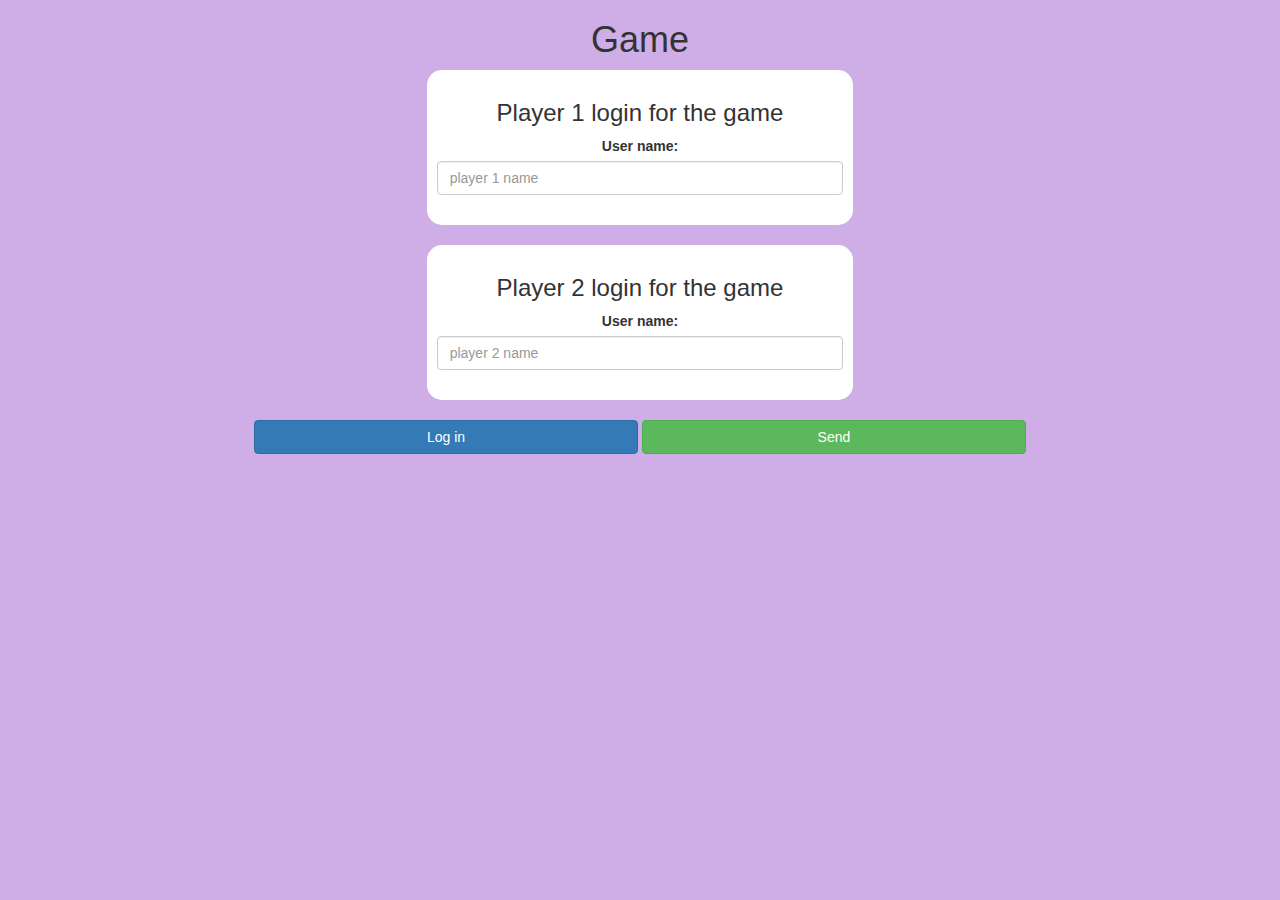
==== index.html @ b4444508 "Add files via upload" ====
<!DOCTYPE html>
<html>
<head>
	<title>Guess The Word</title>

<meta name="viewport" content="width=device-width, initial-scale=1">
<link rel="stylesheet" href="https://maxcdn.bootstrapcdn.com/bootstrap/3.4.0/css/bootstrap.min.css">
<script src="https://ajax.googleapis.com/ajax/libs/jquery/3.4.1/jquery.min.js"></script>
<script src="https://maxcdn.bootstrapcdn.com/bootstrap/3.4.0/js/bootstrap.min.js"></script>

<link rel="stylesheet" type="text/css" href="style.css">

<script src="code.js"></script>
</head>
<body>
<center>
	<h1>Game</h1>
	<div class="col-lg-4 col-sm-8 col-xs-11 login_div1">
		<h3>Player 1 login for the game</h3>
		<label>User name:</label>
		<input type="text" id="player1_name_input" class="form-control" placeholder="player 1 name">
		<br>
	</div>
	<br>

	<div class="col-lg-4 col-sm-8 col-xs-11 login_div2">
		<h3>Player 2 login for the game</h3>
		<label>User name:</label>
		<input type="text" id="player2_name_input" class="form-control" placeholder="player 2 name">
		<br>
	</div>
	<br>
	<button style="width: 30%;" class="btn btn-primary" onclick="addUser()">Log in</button>
	<button onclick="send()" class="btn btn-success" style="width: 30%;">Send</button>
</center>
</body>
</html>
---- style.css ----
body
{
	background: rgb(207, 173, 230);
}

	.login_div1 , .login_div2
	{
		background: white;
		padding: 10px;
		float: none;
		border-radius: 15px;
	}


#player1_name , #player2_name
{
	display: inline-block;
	margin-left: 20px;
}
#word
{
	width: 60%;
}
#word_display
{
	letter-spacing: 5px;
}
#output
{
background: white;
border-radius: 10px;
border-top: 10px solid #AA4465;
padding: 10px;
float: none;
text-align: left;
}
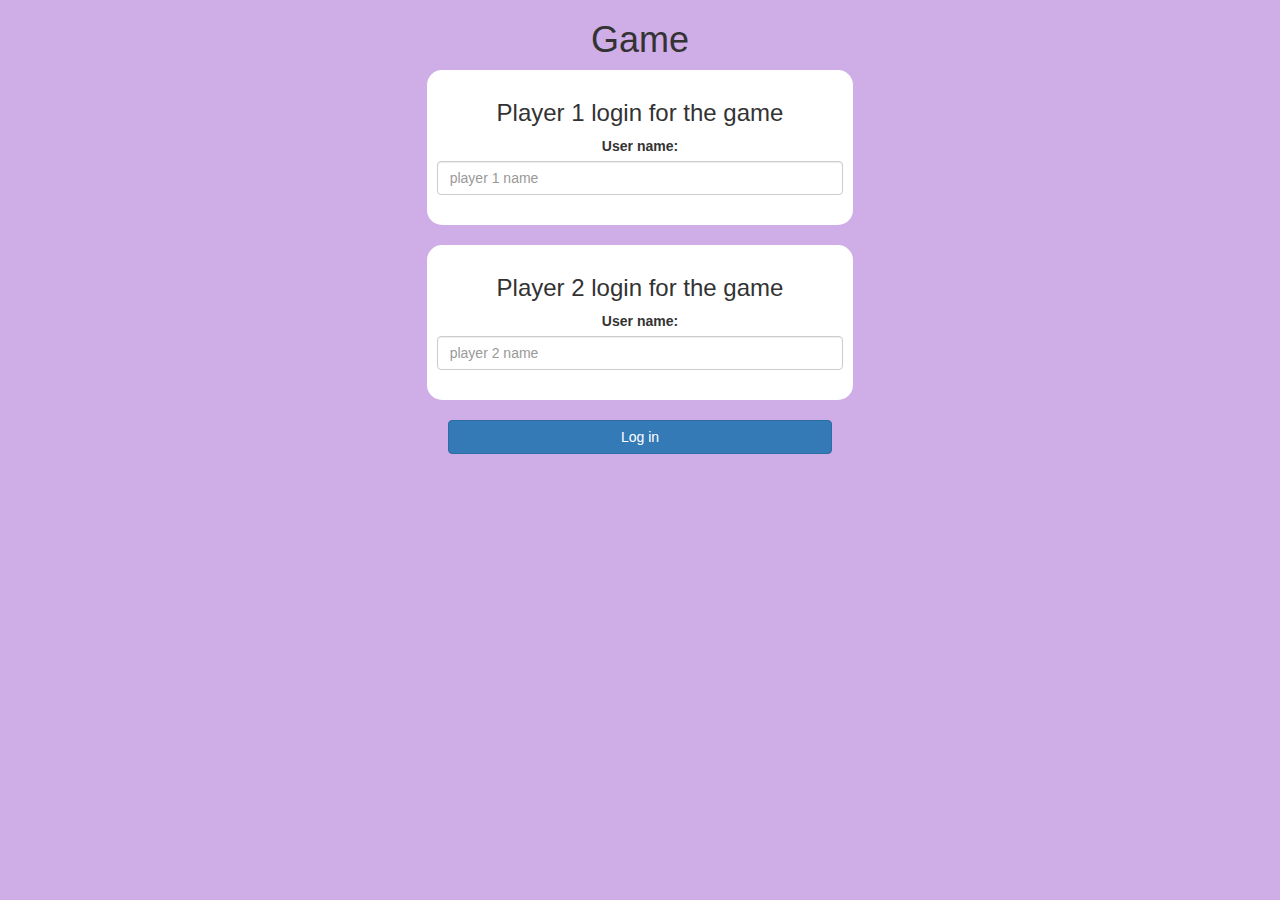
==== commit 4dfd8064: "Add files via upload" ====
--- a/index.html
+++ b/index.html
@@ -31,7 +31,7 @@
 	</div>
 	<br>
 	<button style="width: 30%;" class="btn btn-primary" onclick="addUser()">Log in</button>
-	<button onclick="send()" class="btn btn-success" style="width: 30%;">Send</button>
+
 </center>
 </body>
 </html>